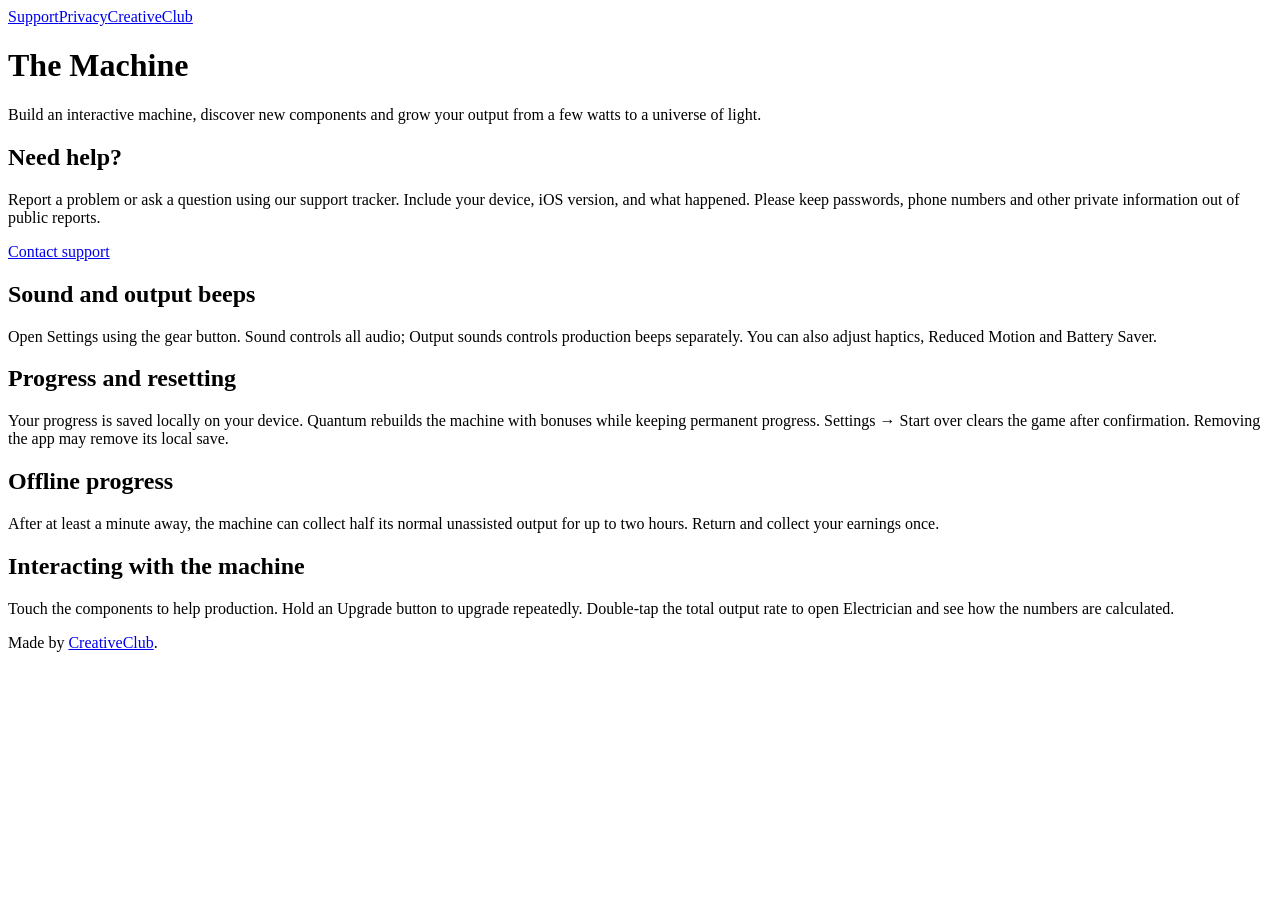
==== index.html @ 18210897 "Add game support and privacy pages" ====
<!doctype html><html lang="en"><meta charset="utf-8"><meta name="viewport" content="width=device-width,initial-scale=1"><title>The Machine · Support</title><link rel="stylesheet" href="style.css"><main><nav><a href="./">Support</a><a href="privacy.html">Privacy</a><a href="https://creativeclub.dev">CreativeClub</a></nav><h1>The Machine</h1><p>Build an interactive machine, discover new components and grow your output from a few watts to a universe of light.</p><h2>Need help?</h2><p>Report a problem or ask a question using our support tracker. Include your device, iOS version, and what happened. Please keep passwords, phone numbers and other private information out of public reports.</p><a class="button" href="https://github.com/yaosamo/WattMachine-support/issues/new">Contact support</a><h2>Sound and output beeps</h2><p>Open Settings using the gear button. Sound controls all audio; Output sounds controls production beeps separately. You can also adjust haptics, Reduced Motion and Battery Saver.</p><h2>Progress and resetting</h2><p>Your progress is saved locally on your device. Quantum rebuilds the machine with bonuses while keeping permanent progress. Settings → Start over clears the game after confirmation. Removing the app may remove its local save.</p><h2>Offline progress</h2><p>After at least a minute away, the machine can collect half its normal unassisted output for up to two hours. Return and collect your earnings once.</p><h2>Interacting with the machine</h2><p>Touch the components to help production. Hold an Upgrade button to upgrade repeatedly. Double-tap the total output rate to open Electrician and see how the numbers are calculated.</p><footer>Made by <a href="https://creativeclub.dev">CreativeClub</a>.</footer></main></html>
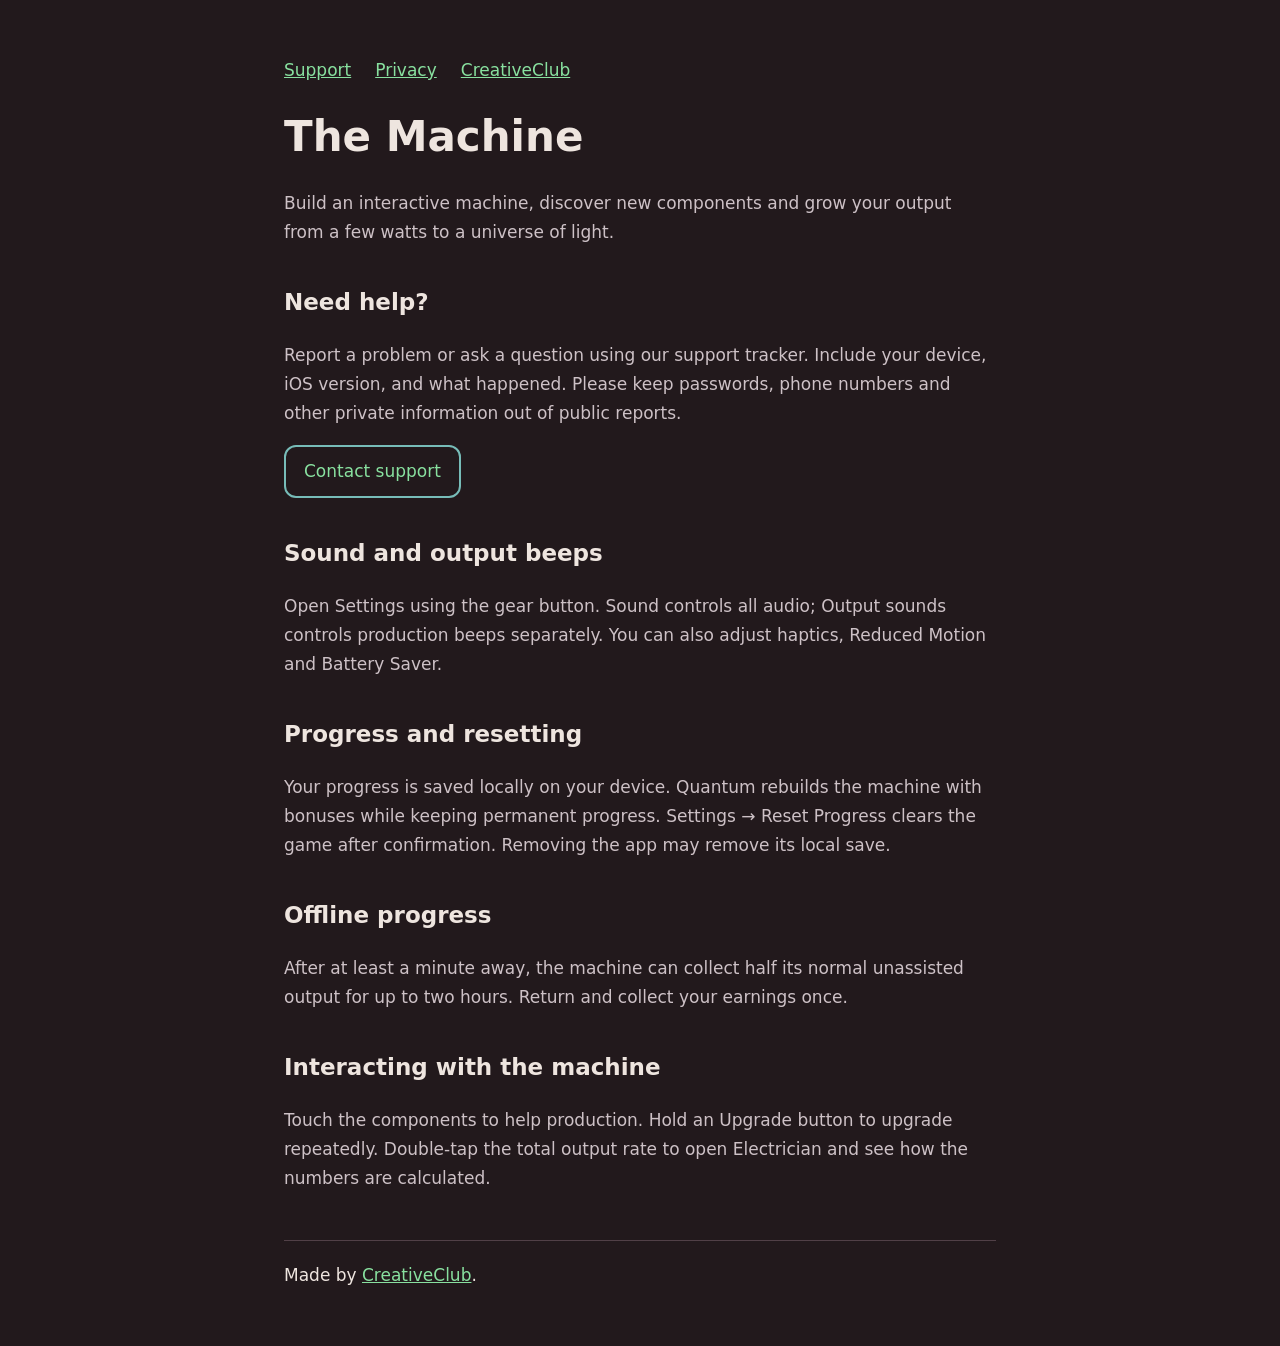
==== commit 92ae103f: "Match in-game reset wording" ====
--- a/index.html
+++ b/index.html
@@ -1 +1 @@
-<!doctype html><html lang="en"><meta charset="utf-8"><meta name="viewport" content="width=device-width,initial-scale=1"><title>The Machine · Support</title><link rel="stylesheet" href="style.css"><main><nav><a href="./">Support</a><a href="privacy.html">Privacy</a><a href="https://creativeclub.dev">CreativeClub</a></nav><h1>The Machine</h1><p>Build an interactive machine, discover new components and grow your output from a few watts to a universe of light.</p><h2>Need help?</h2><p>Report a problem or ask a question using our support tracker. Include your device, iOS version, and what happened. Please keep passwords, phone numbers and other private information out of public reports.</p><a class="button" href="https://github.com/yaosamo/WattMachine-support/issues/new">Contact support</a><h2>Sound and output beeps</h2><p>Open Settings using the gear button. Sound controls all audio; Output sounds controls production beeps separately. You can also adjust haptics, Reduced Motion and Battery Saver.</p><h2>Progress and resetting</h2><p>Your progress is saved locally on your device. Quantum rebuilds the machine with bonuses while keeping permanent progress. Settings → Start over clears the game after confirmation. Removing the app may remove its local save.</p><h2>Offline progress</h2><p>After at least a minute away, the machine can collect half its normal unassisted output for up to two hours. Return and collect your earnings once.</p><h2>Interacting with the machine</h2><p>Touch the components to help production. Hold an Upgrade button to upgrade repeatedly. Double-tap the total output rate to open Electrician and see how the numbers are calculated.</p><footer>Made by <a href="https://creativeclub.dev">CreativeClub</a>.</footer></main></html>
+<!doctype html><html lang="en"><meta charset="utf-8"><meta name="viewport" content="width=device-width,initial-scale=1"><title>The Machine · Support</title><link rel="stylesheet" href="style.css"><main><nav><a href="./">Support</a><a href="privacy.html">Privacy</a><a href="https://creativeclub.dev">CreativeClub</a></nav><h1>The Machine</h1><p>Build an interactive machine, discover new components and grow your output from a few watts to a universe of light.</p><h2>Need help?</h2><p>Report a problem or ask a question using our support tracker. Include your device, iOS version, and what happened. Please keep passwords, phone numbers and other private information out of public reports.</p><a class="button" href="https://github.com/yaosamo/WattMachine-support/issues/new">Contact support</a><h2>Sound and output beeps</h2><p>Open Settings using the gear button. Sound controls all audio; Output sounds controls production beeps separately. You can also adjust haptics, Reduced Motion and Battery Saver.</p><h2>Progress and resetting</h2><p>Your progress is saved locally on your device. Quantum rebuilds the machine with bonuses while keeping permanent progress. Settings → Reset Progress clears the game after confirmation. Removing the app may remove its local save.</p><h2>Offline progress</h2><p>After at least a minute away, the machine can collect half its normal unassisted output for up to two hours. Return and collect your earnings once.</p><h2>Interacting with the machine</h2><p>Touch the components to help production. Hold an Upgrade button to upgrade repeatedly. Double-tap the total output rate to open Electrician and see how the numbers are calculated.</p><footer>Made by <a href="https://creativeclub.dev">CreativeClub</a>.</footer></main></html>
--- a/style.css
+++ b/style.css
@@ -0,0 +1 @@
+:root{color-scheme:dark}*{box-sizing:border-box}body{margin:0;background:#22191c;color:#eee5df;font:17px/1.7 system-ui,sans-serif}main{max-width:760px;margin:auto;padding:56px 24px}a{color:#88e09f}nav{display:flex;gap:24px;flex-wrap:wrap}h1{font-size:42px;line-height:1.15}h2{font-size:23px;margin-top:36px}p,li{color:#cdc1c6}.small{font-size:14px;color:#a699a0}.button{display:inline-block;border:2px solid #77bcb8;border-radius:12px;padding:10px 18px;text-decoration:none}footer{margin-top:48px;border-top:1px solid #514047;padding-top:20px}
